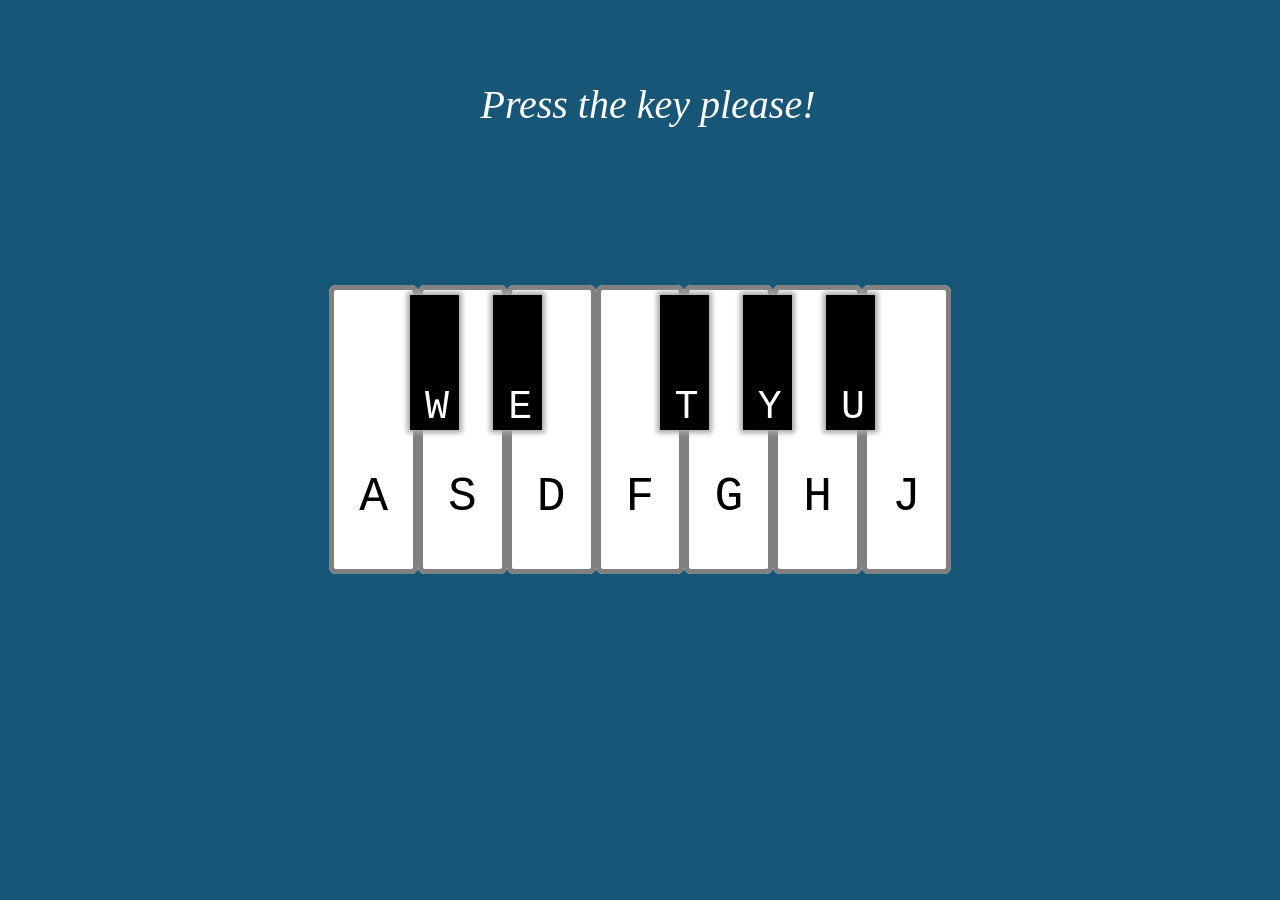
==== task/src/index.html @ 26ad00dd "up" ====
<!DOCTYPE html>
<html lang="UTF-8">
<head>
    <meta charset="utf-8">
    <title>Virtual Piano by DerekTruong</title>
    <link rel = "stylesheet" href = "./index.css">
</head>
<body>
    <blockquote id="quote">Press the key please!</blockquote>

    <div class = "container">
        <div class="white-keys">
            <kbd id="keyA">A</kbd>
            <kbd id="keyS">S</kbd>
            <kbd id="keyD">D</kbd>
            <kbd id="keyF">F</kbd>
            <kbd id="keyG">G</kbd>
            <kbd id="keyH">H</kbd>
            <kbd id="keyJ">J</kbd>
        </div>
        <div class="black-keys">
            <kbd id="keyW">W</kbd>
            <kbd id="keyE">E</kbd>
            <kbd id="keyEmp"></kbd>
            <kbd id="keyT">T</kbd>
            <kbd id="keyY">Y</kbd>
            <kbd id="keyU">U</kbd>
        </div>
    </div>

    <script src="main.js"></script>
</body>
</html>
---- task/src/index.css ----
body {
    background-color: #175676;
}

#quote {
    color: white;
    text-align: center;
    position: relative;
    font-style: italic;
    font-size: 2.5em;
    width: 100vw;
    margin: 100px auto;
    line-height: 10px;
}

div.container {
    text-align: center;
    margin-top: 40vh;
}

div.white-keys kbd {
    background-color: white;
    position: relative;
    font-family: "Segoe", monospace;
    font-size: 3em;
    width: 30vw;
    height: 20vh;
    padding: 20vh 25px 5vh;
    border: 5px solid gray;
    border-radius: 7px;
    margin: -2px;
}

div.black-keys kbd {
    background-color: black;
    display: inline-block;
    box-shadow: 0 0 5px 3px darkgrey;
    color: white;
    position: relative;
    font-family: "Segoe", monospace;
    font-size: 2.5em;
    width: 1.5vw;
    height: 2vh;
    padding: 10vh 15px 3vh;
    top: -26.8vh;
    left: 0.2vw;
    margin: 0 15px 0;
}

kbd#keyEmp {
    opacity: 0;
}

/*kbd#keyW {*/
/*    left: -7vw;*/
/*}*/

/*kbd#keyE {*/
/*    left: -3.9vw;*/
/*}*/

/*kbd#keyU {*/
/*    left: 7.5vw;*/
/*}*/

/*kbd#keyY {*/
/*    left: 5.5vw;*/
/*}*/

/*kbd#keyT {*/
/*    left: 3.5vw;*/
/*}*/
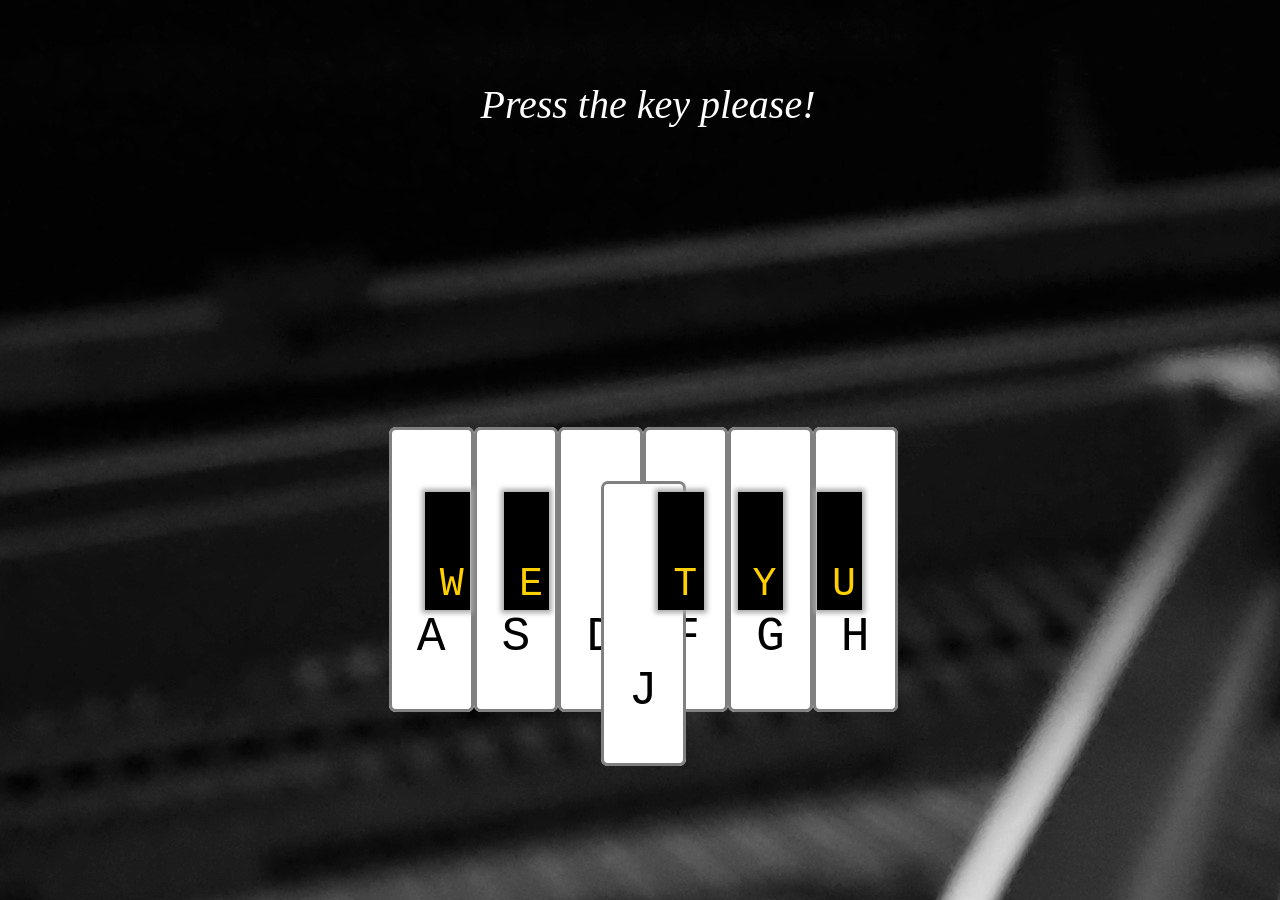
==== commit 39e4bc5c: "up" ====
--- a/task/src/index.html
+++ b/task/src/index.html
@@ -7,6 +7,21 @@
 </head>
 <body>
     <blockquote id="quote">Press the key please!</blockquote>
+
+    <div class="muzieknootjes">
+        <div class="noot-1">
+            &#9835; &#9833;
+        </div>
+        <div class="noot-2">
+            &#9833;
+        </div>
+        <div class="noot-3">
+            &#9839; &#9834;
+        </div>
+        <div class="noot-4">
+            &#9834;
+        </div>
+    </div>
 
     <div class = "container">
         <div class="white-keys">
--- a/task/src/index.css
+++ b/task/src/index.css
@@ -1,73 +1,134 @@
 body {
-    background-color: #175676;
+  background-image: url("./bgr.jpg");
+  /* background-color: #175676; */
 }
 
 #quote {
-    color: white;
-    text-align: center;
-    position: relative;
-    font-style: italic;
-    font-size: 2.5em;
-    width: 100vw;
-    margin: 100px auto;
-    line-height: 10px;
+  color: white;
+  text-align: center;
+  position: relative;
+  font-style: italic;
+  font-size: 2.5em;
+  width: 100vw;
+  margin: 100px auto;
+  line-height: 10px;
 }
 
 div.container {
-    text-align: center;
-    margin-top: 40vh;
+  position: relative;
+  /* background-color:aquamarine; */
+  /* min-width: 35vmax; */
+  width: 40vw;
+  height: 30vh;
+  text-align: center;
+  left: 30%;
+  top: 200px;
 }
 
 div.white-keys kbd {
-    background-color: white;
-    position: relative;
-    font-family: "Segoe", monospace;
-    font-size: 3em;
-    width: 30vw;
-    height: 20vh;
-    padding: 20vh 25px 5vh;
-    border: 5px solid gray;
-    border-radius: 7px;
-    margin: -2px;
+  background-color: white;
+  position: relative;
+  font-family: "Segoe", monospace;
+  font-size: 3em;
+  width: 30vw;
+  height: 20vh;
+  top: 0;
+  padding: 20vh 25px 5vh;
+  /* border-top: 0; */
+  border: 3px solid gray;
+  border-radius: 7px;
+  margin: -2px;
 }
 
 div.black-keys kbd {
-    background-color: black;
-    display: inline-block;
-    box-shadow: 0 0 5px 3px darkgrey;
-    color: white;
-    position: relative;
-    font-family: "Segoe", monospace;
-    font-size: 2.5em;
-    width: 1.5vw;
-    height: 2vh;
-    padding: 10vh 15px 3vh;
-    top: -26.8vh;
-    left: 0.2vw;
-    margin: 0 15px 0;
+  background-color: black;
+  display: inline-block;
+  box-shadow: 0 0 5px 3px darkgrey;
+  color: rgb(255, 208, 0);
+  position: relative;
+  font-family: "Segoe", monospace;
+  font-size: 2.5em;
+  text-align: center;
+  width: 1.2vw;
+  height: 2vh;
+  bottom: 26.8vh;
+  padding: 70px 15px 30px;
+  left: 0.2vw;
+  margin: 0 15px 0;
+  z-index: 1;
 }
 
 kbd#keyEmp {
-    opacity: 0;
+  opacity: 0;
 }
 
-/*kbd#keyW {*/
-/*    left: -7vw;*/
-/*}*/
+kbd#keyT,
+kbd#keyY,
+kbd#keyU {
+  position: relative;
+  left: -2px;
+}
 
-/*kbd#keyE {*/
-/*    left: -3.9vw;*/
-/*}*/
+.muzieknootjes {
+  display: block;
+  margin: auto;
+  position: relative;
+  width: 50%;
+  min-width: 300px;
+  height: 200px;
+  border: 0px solid #fff;
+}
 
-/*kbd#keyU {*/
-/*    left: 7.5vw;*/
-/*}*/
+.noot-1,
+.noot-2,
+.noot-3,
+.noot-4 {
+  position: absolute;
+  color: rgb(197, 228, 88);
+  animation: notes 2s infinite linear;
+  font-size: 35px;
+  opacity: 0;
+}
 
-/*kbd#keyY {*/
-/*    left: 5.5vw;*/
-/*}*/
+.noot-1 {
+  top: 60px;
+  left: 0;
+  animation-delay: 0.5s;
+}
 
-/*kbd#keyT {*/
-/*    left: 3.5vw;*/
-/*}*/
+.noot-2 {
+  top: 30px;
+  left: 30%;
+  animation-delay: 1s;
+}
 
+.noot-3 {
+  top: 90px;
+  left: 60%;
+  animation-delay: 1.5s;
+}
+
+.noot-4 {
+  top: 40px;
+  left: 90%;
+  animation-delay: 2s;
+}
+
+@keyframes notes {
+  0% {
+	transform: scale(1) translate(0, 0);
+	opacity: 0;
+  }
+  50% {
+	opacity: 1;
+	transform: scale(1.5) translate(50%, -50%);
+  }
+  80% {
+	opacity: 0;
+	transform: scale(1.5) translate(100%, -100%);
+  }
+  100% {
+	transform: scale(1.5) translate(100%, -100%);
+	opacity: 0;
+  }
+}
